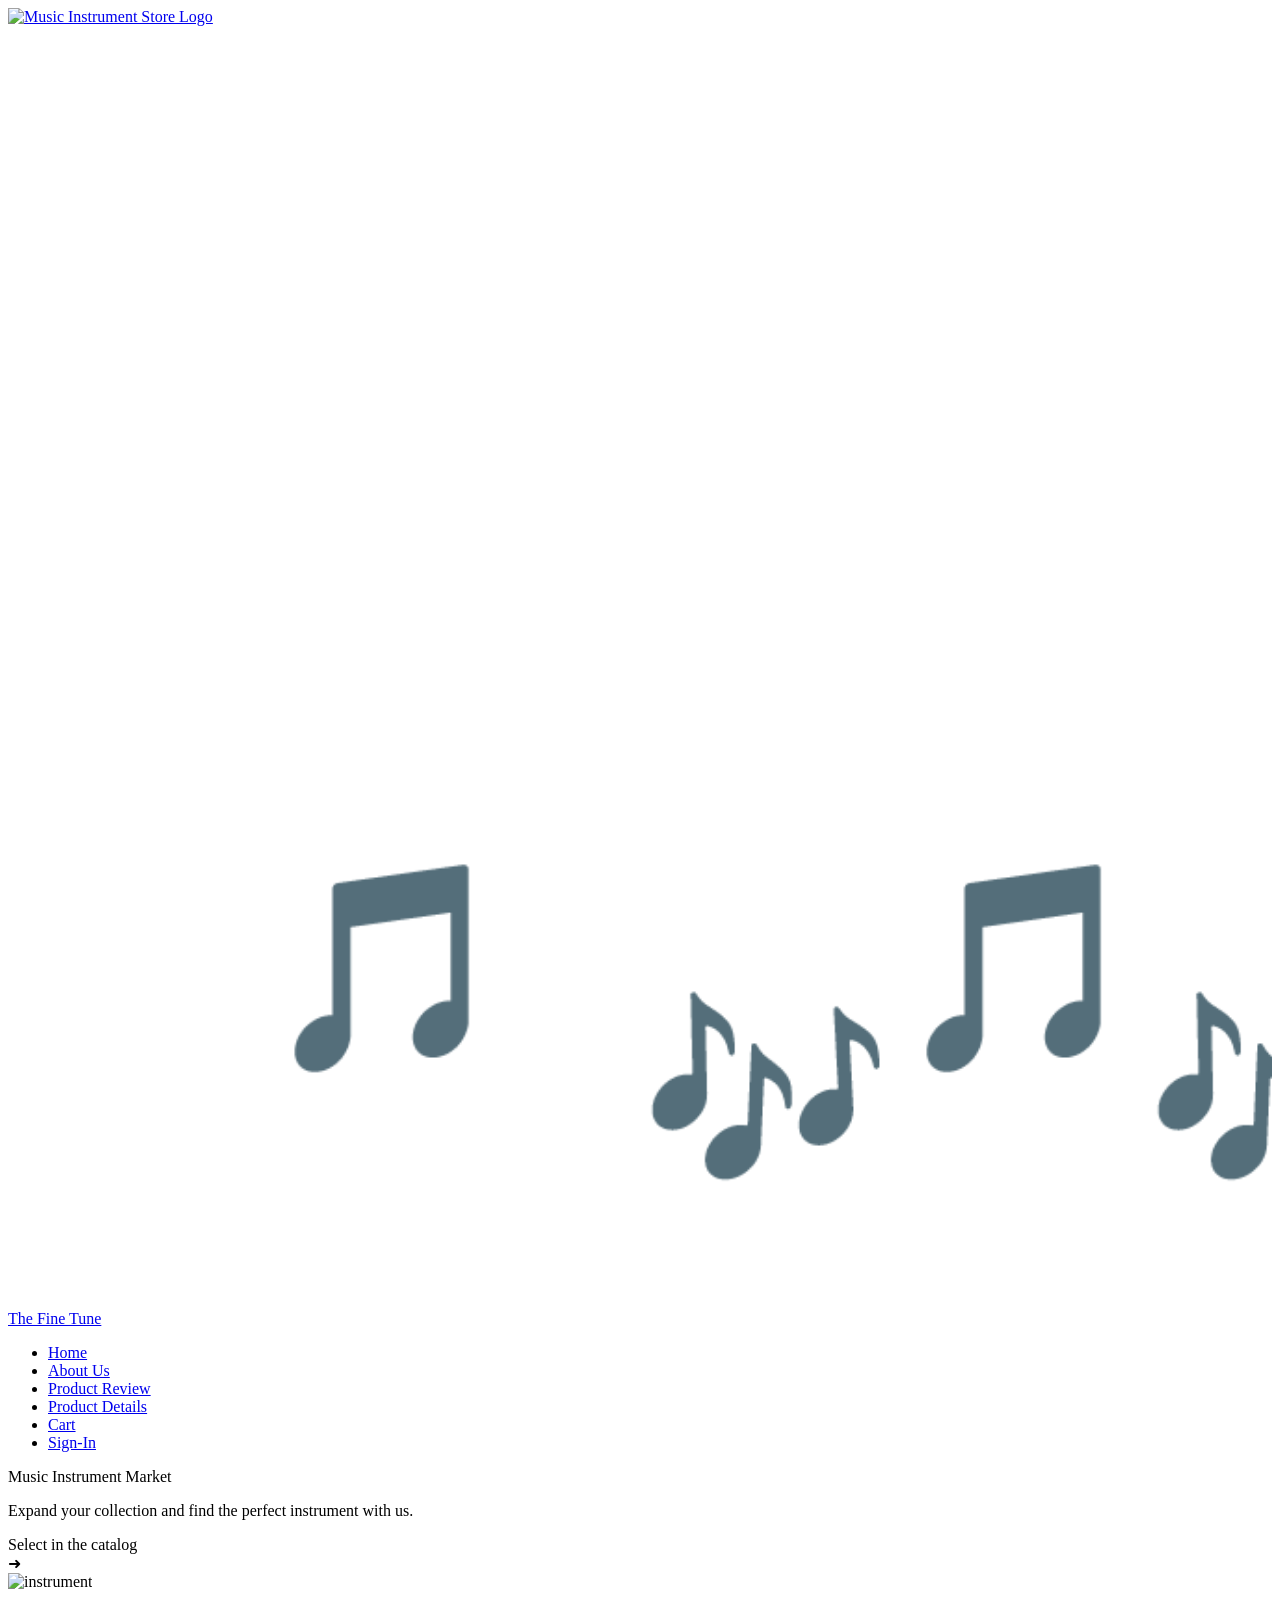
==== structure/index.html @ 96257501 "Rename home.html to index.html" ====
<!DOCTYPE html>
<html lang="en">

<head>
    <meta charset="UTF-8" />
    <meta name="viewport" content="width=device-width, initial-scale=1.0" />
    <title>Record & Vinyl Market</title>
    <link rel="stylesheet" href="styles.css" />
    <link rel="preconnect" href="https://fonts.googleapis.com">
    <link rel="preconnect" href="https://fonts.gstatic.com" crossorigin>
    <link href="https://fonts.googleapis.com/css2?family=Montserrat:ital,wght@0,100..900;1,100..900&display=swap"
        rel="stylesheet">
    <link
        href="https://fonts.googleapis.com/css2?family=Montserrat:ital,wght@0,100..900;1,100..900&family=Outfit:wght@100..900&display=swap"
        rel="stylesheet">
    <link id="favicon" rel="icon" type="image/jpg" href="images/favicon.jpg">

</head>

<body>
    <header>
        <nav class="navbar">
            <div class="logo">
                <a href="#hero-section" class="nav-logo">
                    <img src="images/logo.png" alt="Music Instrument Store Logo" class="header-logo">
                    <svg class="notes" viewBox="0 0 100 100">
                        <text x="20" y="80">🎵</text>
                        <text x="50" y="90">🎶</text>
                        <text x="70" y="80">🎵</text>
                        <text x="90" y="90">🎶</text>
                    </svg>

                    <p class="logo-text">The Fine Tune</p>
                </a>
            </div>
            <ul class="nav-menu">
                <li class="nav-item"><a href="#hero-section" class="nav-link">Home</a></li>
                <li class="nav-item"><a href="#about-section" class="nav-link">About Us</a></li>
                <li class="nav-item"><a href="#" class="nav-link">Product Review</a></li>
                <li class="nav-item"><a href="#" class="nav-link">Product Details</a></li>
                <li class="nav-item"><a href="#" class="nav-link">Cart</a></li>
                <li class="nav-item"><a href="#" class="nav-link">Sign-In</a></li>
            </ul>

        </nav>
    </header>
    <div class="container">
        <div class="left">

            <div class="hero_text">Music Instrument Market</div>

            <p class="hero_desc">Expand your collection and find the perfect instrument with us.</p>

            <div class="btn">
                Select in the catalog
                <div class="circle-icon">➜</div>
            </div>
        </div>

        <img class="vinyl" src="images/vinyl-record.jpg" alt="instrument" />
    </div>
</body>

</html>
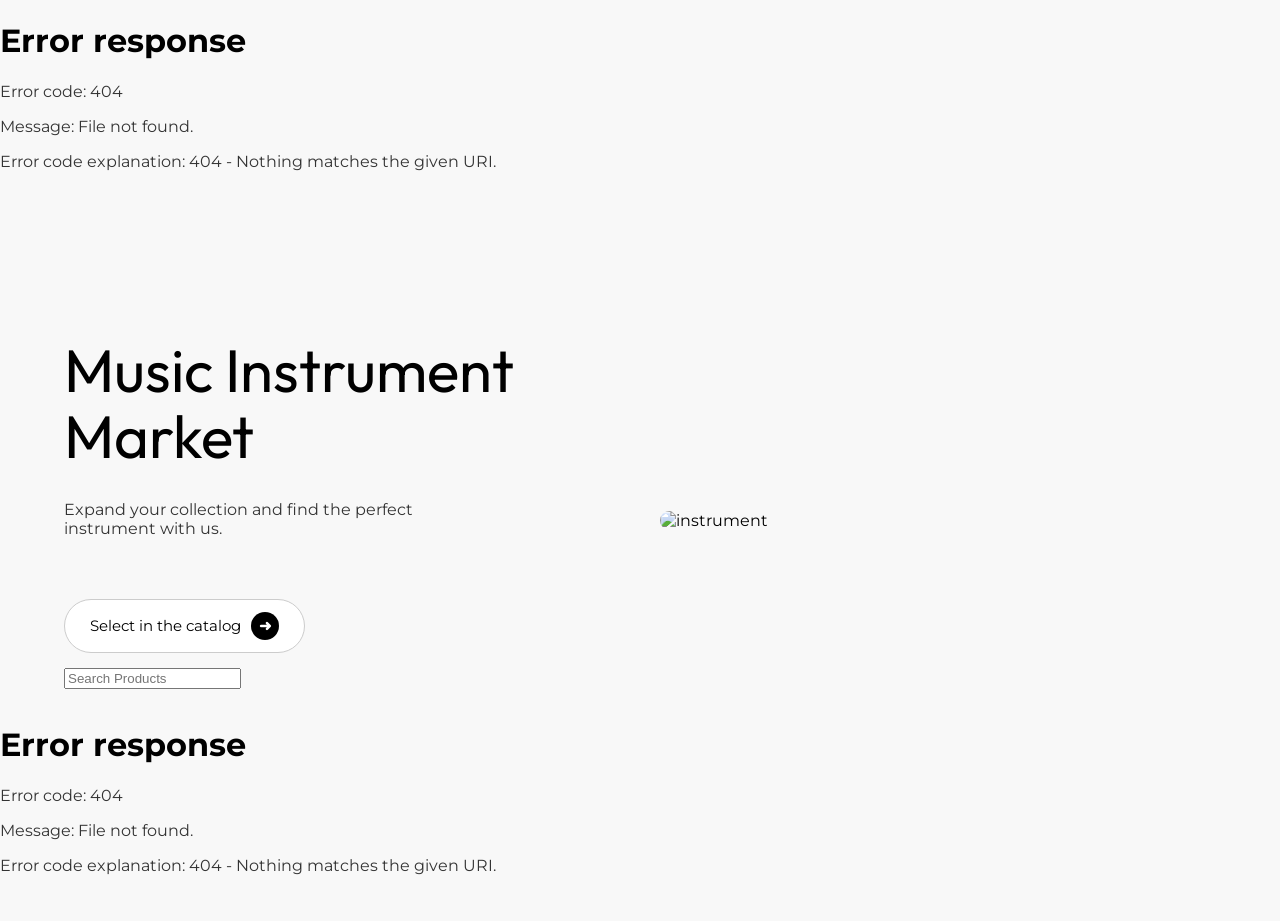
==== commit 47a7c8ef: "Update index.html with new asset paths and scripts" ====
--- a/structure/index.html
+++ b/structure/index.html
@@ -5,46 +5,25 @@
     <meta charset="UTF-8" />
     <meta name="viewport" content="width=device-width, initial-scale=1.0" />
     <title>Record & Vinyl Market</title>
-    <link rel="stylesheet" href="styles.css" />
-    <link rel="preconnect" href="https://fonts.googleapis.com">
-    <link rel="preconnect" href="https://fonts.gstatic.com" crossorigin>
+    <link rel="stylesheet" href="../assets/css/styles.css">
+    <link rel="stylesheet" href="../assets/css/header.css">
+    <link rel="stylesheet" href="../assets/css/footer.css">
     <link href="https://fonts.googleapis.com/css2?family=Montserrat:ital,wght@0,100..900;1,100..900&display=swap"
         rel="stylesheet">
     <link
         href="https://fonts.googleapis.com/css2?family=Montserrat:ital,wght@0,100..900;1,100..900&family=Outfit:wght@100..900&display=swap"
         rel="stylesheet">
-    <link id="favicon" rel="icon" type="image/jpg" href="images/favicon.jpg">
+    <link rel="stylesheet" href="https://cdnjs.cloudflare.com/ajax/libs/font-awesome/6.5.1/css/all.min.css"
+        crossorigin="anonymous" referrerpolicy="no-referrer" />
+    <link id="favicon" rel="icon" type="image/jpg" href="../media/productimages/favicon.jpg">
 
 </head>
 
 <body>
-    <header>
-        <nav class="navbar">
-            <div class="logo">
-                <a href="#hero-section" class="nav-logo">
-                    <img src="images/logo.png" alt="Music Instrument Store Logo" class="header-logo">
-                    <svg class="notes" viewBox="0 0 100 100">
-                        <text x="20" y="80">🎵</text>
-                        <text x="50" y="90">🎶</text>
-                        <text x="70" y="80">🎵</text>
-                        <text x="90" y="90">🎶</text>
-                    </svg>
 
-                    <p class="logo-text">The Fine Tune</p>
-                </a>
-            </div>
-            <ul class="nav-menu">
-                <li class="nav-item"><a href="#hero-section" class="nav-link">Home</a></li>
-                <li class="nav-item"><a href="#about-section" class="nav-link">About Us</a></li>
-                <li class="nav-item"><a href="#" class="nav-link">Product Review</a></li>
-                <li class="nav-item"><a href="#" class="nav-link">Product Details</a></li>
-                <li class="nav-item"><a href="#" class="nav-link">Cart</a></li>
-                <li class="nav-item"><a href="#" class="nav-link">Sign-In</a></li>
-            </ul>
+    <div id="header"></div>
 
-        </nav>
-    </header>
-    <div class="container">
+    <div class="container" id="hero-section">
         <div class="left">
 
             <div class="hero_text">Music Instrument Market</div>
@@ -55,10 +34,28 @@
                 Select in the catalog
                 <div class="circle-icon">➜</div>
             </div>
+            <div class="search-bar">
+                <label for="search"></label>
+                <input type="search" id="search" placeholder="Search Products">
+            </div>
+            <div id="search-results"></div>
         </div>
 
-        <img class="vinyl" src="images/vinyl-record.jpg" alt="instrument" />
+        <img class="vinyl" src="../media/productimages/vinyl-record.jpg" alt="instrument" />
     </div>
+    <div id="footer"></div>
+    <script>
+        fetch("header.html")
+            .then(res => res.text())
+            .then(data => document.getElementById("header").innerHTML = data);
+
+        fetch("footer.html")
+            .then(res => res.text())
+            .then(data => document.getElementById("footer").innerHTML = data);
+    </script>
+    <script src="../assets/javascript/productNames.js"></script>
+    <script src="../assets/javascript/search.js"></script>
+
 </body>
 
 </html>
--- a/assets/css/styles.css
+++ b/assets/css/styles.css
@@ -0,0 +1,346 @@
+.montserrat {
+    font-family: 'Montserrat', sans-serif;
+}
+
+.outfit {
+    font-family: 'Outfit', sans-serif;
+}
+
+
+body {
+    margin: 0;
+    background: #f8f8f8;
+    min-height: 100vh;
+    font-family: 'Montserrat', sans-serif;
+}
+
+/*HEADER */
+
+header {
+    position: fixed;
+    top: 0;
+    z-index: 5;
+    width: 100%;
+    background: #fff;
+    padding-top: 5px;
+}
+
+/* Navbar container */
+header .navbar {
+    display: flex;
+    justify-content: space-between;
+    align-items: center;
+    padding: 20px;
+}
+
+/*LOGO AREA*/
+.logo,
+.nav-logo {
+    display: flex;
+    align-items: center;
+    gap: 10px;
+    text-decoration: none;
+}
+
+.header-logo {
+    width: 50px;
+    height: 50px;
+}
+
+.header-logo:hover {
+    transform: scale(1.1);
+    transition: transform 0.3s ease;
+}
+
+.logo-text {
+    font-family: 'Montserrat', sans-serif;
+    font-size: 18px;
+    font-weight: 600;
+    color: #000;
+    white-space: nowrap;
+    transition: color 0.3s ease, font-size 0.3s ease;
+}
+
+.logo-text:hover {
+    font-size: 24px;
+}
+.notes {
+  position: absolute;
+  left: 10%;
+  bottom: 0;
+  width: 100px;
+  pointer-events: none;
+  opacity: 0;
+}
+
+.logo:hover .notes {
+  animation: notesUpidyUp 1s ease-out forwards;
+}
+
+@keyframes notesUpidyUp {
+  0% {
+    opacity: 0;
+    transform: translate(-50%, -30px);
+  }
+  30% {
+    opacity: 1;
+  }
+  60% {
+    opacity: 1;
+  }
+  100% {
+    opacity: 0;
+    transform: translate(-50%, -70px);
+  }
+}
+
+/* NAVIGATION */
+.nav-menu {
+    display: flex;
+    gap: 30px;
+    list-style: none;
+    
+    margin: 0;
+    padding: 0;
+}
+
+.nav-item {
+    display: inline-block;
+}
+
+.nav-link {
+    font-family: 'Montserrat', sans-serif;
+    font-size: 16px;
+    font-weight: 500;
+    color: #333;
+    text-decoration: none;
+    padding: 5px 10px;
+    border-radius: 5px;
+    transition: color 0.3s ease, background-color 0.3s ease;
+}
+
+.nav-link:hover {
+    color: #fff;
+    background-color: #000;
+    border-radius: 5px;
+}
+
+/*HERO SECTION*/
+.container {
+    width: 90%;
+    max-width: 1200px;
+    margin: 0 auto;
+    padding-top: 150px; 
+    display: grid;
+    grid-template-columns: 1fr 1fr;
+    align-items: center;
+    gap: 40px;
+}
+
+/* Float fallback for very old browsers */
+.no-grid .container {
+    display: block;
+}
+
+.no-grid .left {
+    float: left;
+    width: 45%;
+}
+
+.no-grid .right {
+    float: right;
+    width: 45%;
+}
+
+/* HERO TEXT*/
+.left {
+    display: flex;
+    flex-direction: column;
+    gap: 15px;
+}
+
+.hero_text {
+    font-size: 60px;
+    line-height: 1.1;
+    margin: 0;
+    font-family: 'Outfit', sans-serif;
+}
+
+p {
+    font-size: 16px;
+    color: #333;
+}
+
+.hero_desc {
+    max-width: 400px;
+}
+
+/* BUTTON */
+.btn {
+    margin-top: 30px;
+    background: #fff;
+    padding: 12px 25px;
+    border-radius: 30px;
+    display: inline-flex;
+    align-items: center;
+    gap: 10px;
+    border: 1px solid #ccc;
+    cursor: pointer;
+    font-size: 15px;
+    max-width: fit-content;
+    transition: background 0.3s ease;
+}
+
+.btn:hover {
+    background: #eee;
+}
+
+/* ICON CIRCLE */
+.circle-icon {
+    width: 28px;
+    height: 28px;
+    border-radius: 50%;
+    background: #000;
+    display: flex;
+    justify-content: center;
+    align-items: center;
+    color: #fff;
+    font-weight: bold;
+}
+
+/* HERO IMAGE */
+.vinyl {
+    width: 100%;
+    border-radius: 10px;
+    object-fit: cover;
+}
+@media (max-width: 768px) {
+
+   
+    
+    * {
+        box-sizing: border-box;
+    }
+
+    body {
+        overflow-x: hidden;
+    }
+
+    /* HEADER (FIXED SAFE)*/
+    header {
+        width: 100%;
+        padding-top: 0;
+        position: static;
+    }
+
+    header .navbar {
+        display: flex;
+        flex-direction: column;
+        align-items: center;
+        justify-content: center;
+        gap: 12px;
+        padding: 12px;
+    }
+
+    /* LOGO*/
+    .logo,
+    .nav-logo {
+        justify-content: center;
+        gap: 8px;
+    }
+
+    .header-logo {
+        width: 40px;
+        height: 40px;
+    }
+
+    .logo-text {
+        font-size: 16px;
+        white-space: nowrap;
+    }
+
+    .header-logo:hover,
+    .logo-text:hover {
+        transform: none;
+        font-size: 20px;
+    }
+
+    .notes {
+        display: none;
+    }
+
+    /* NAV MENU */
+    .nav-menu {
+        display: flex;
+        flex-direction: column;
+        width: 100%;
+        gap: 6px;
+        margin: 0;
+        padding: 0;
+    }
+
+    .nav-item {
+        width: 100%;
+        display: block;
+    }
+
+    .nav-link {
+        display: block;
+        width: 100%;
+        text-align: center;
+        padding: 10px 0;
+        font-size: 14px;
+        border-radius: 0;
+    }
+
+    /* HERO SECTION*/
+    .container {
+        width: 100%;
+        margin: 0 auto;
+        display: grid;
+        grid-template-columns: 1fr;
+        gap: 24px;
+        padding-top: 10px;
+    }
+
+    .left {
+        display: flex;
+        flex-direction: column;
+        align-items: center;
+        text-align: center;
+        gap: 12px;
+    }
+
+    .hero_text {
+        font-size: 36px;
+        line-height: 1.2;
+    }
+
+    .hero_desc {
+        max-width: 100%;
+        font-size: 15px;
+    }
+
+    /* BUTTON*/
+    .btn {
+        margin-top: 18px;
+        padding: 14px 24px;
+        font-size: 14px;
+    }
+
+    .circle-icon {
+        width: 26px;
+        height: 26px;
+        font-size: 14px;
+    }
+
+    /* IMAGE */
+    .vinyl {
+        width: 70%;
+        max-height: 280px;
+        object-fit: cover;
+        border-radius: 10px;
+        margin: 0 auto;
+        padding-bottom: 20px;
+    }
+}
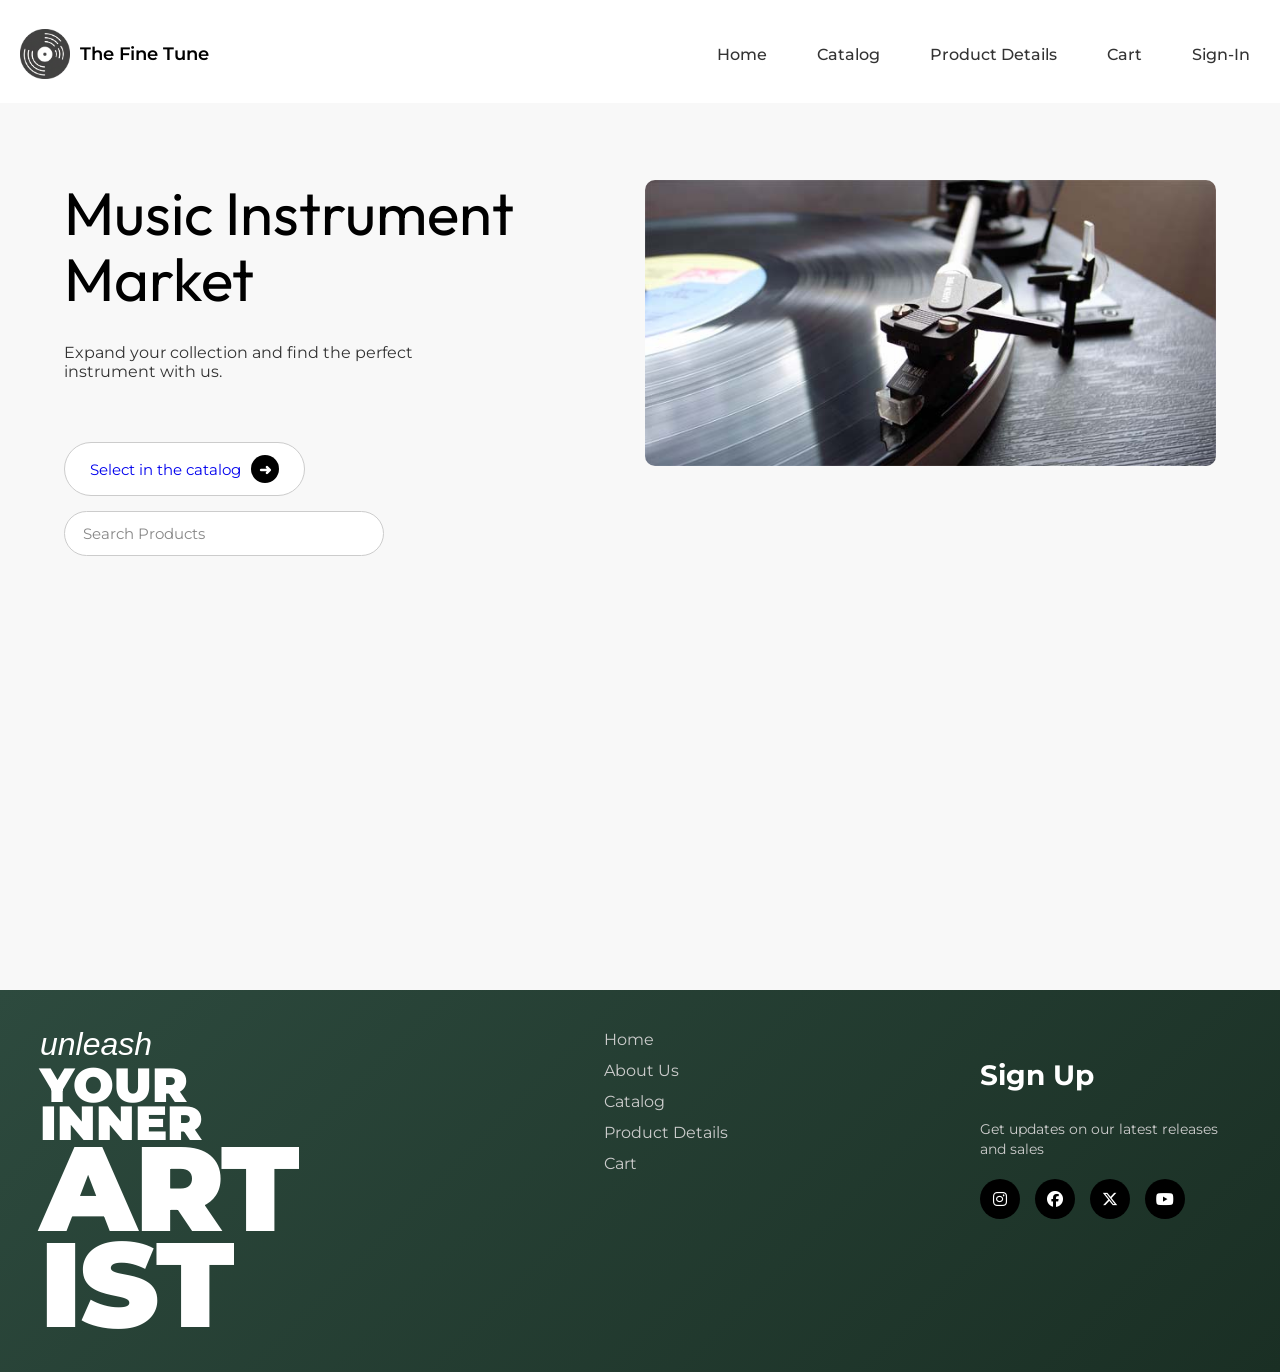
==== commit a8532ad2: "Update index.html to wrap catalog selection button in anchor tag" ====
--- a/structure/index.html
+++ b/structure/index.html
@@ -29,11 +29,12 @@
             <div class="hero_text">Music Instrument Market</div>
 
             <p class="hero_desc">Expand your collection and find the perfect instrument with us.</p>
-
-            <div class="btn">
-                Select in the catalog
-                <div class="circle-icon">➜</div>
-            </div>
+            <a href="catalog.html">
+                <div class="btn">
+                    Select in the catalog
+                    <div class="circle-icon">➜</div>
+                </div>
+            </a>
             <div class="search-bar">
                 <label for="search"></label>
                 <input type="search" id="search" placeholder="Search Products">
--- a/assets/css/styles.css
+++ b/assets/css/styles.css
@@ -9,132 +9,23 @@
 
 body {
     margin: 0;
+    padding-top: 60px;
     background: #f8f8f8;
     min-height: 100vh;
     font-family: 'Montserrat', sans-serif;
 }
 
-/*HEADER */
-
-header {
-    position: fixed;
-    top: 0;
-    z-index: 5;
-    width: 100%;
-    background: #fff;
-    padding-top: 5px;
-}
-
-/* Navbar container */
-header .navbar {
-    display: flex;
-    justify-content: space-between;
-    align-items: center;
-    padding: 20px;
-}
-
-/*LOGO AREA*/
-.logo,
-.nav-logo {
-    display: flex;
-    align-items: center;
-    gap: 10px;
-    text-decoration: none;
-}
-
-.header-logo {
-    width: 50px;
-    height: 50px;
-}
-
-.header-logo:hover {
-    transform: scale(1.1);
-    transition: transform 0.3s ease;
-}
-
-.logo-text {
-    font-family: 'Montserrat', sans-serif;
-    font-size: 18px;
-    font-weight: 600;
-    color: #000;
-    white-space: nowrap;
-    transition: color 0.3s ease, font-size 0.3s ease;
-}
-
-.logo-text:hover {
-    font-size: 24px;
-}
-.notes {
-  position: absolute;
-  left: 10%;
-  bottom: 0;
-  width: 100px;
-  pointer-events: none;
-  opacity: 0;
-}
-
-.logo:hover .notes {
-  animation: notesUpidyUp 1s ease-out forwards;
-}
-
-@keyframes notesUpidyUp {
-  0% {
-    opacity: 0;
-    transform: translate(-50%, -30px);
-  }
-  30% {
-    opacity: 1;
-  }
-  60% {
-    opacity: 1;
-  }
-  100% {
-    opacity: 0;
-    transform: translate(-50%, -70px);
-  }
-}
-
-/* NAVIGATION */
-.nav-menu {
-    display: flex;
-    gap: 30px;
-    list-style: none;
-    
-    margin: 0;
-    padding: 0;
-}
-
-.nav-item {
-    display: inline-block;
-}
-
-.nav-link {
-    font-family: 'Montserrat', sans-serif;
-    font-size: 16px;
-    font-weight: 500;
-    color: #333;
-    text-decoration: none;
-    padding: 5px 10px;
-    border-radius: 5px;
-    transition: color 0.3s ease, background-color 0.3s ease;
-}
-
-.nav-link:hover {
-    color: #fff;
-    background-color: #000;
-    border-radius: 5px;
-}
+
 
 /*HERO SECTION*/
 .container {
     width: 90%;
     max-width: 1200px;
     margin: 0 auto;
-    padding-top: 150px; 
     display: grid;
     grid-template-columns: 1fr 1fr;
-    align-items: center;
-    gap: 40px;
+    align-items: flex-start;
+    gap: 10px;
 }
 
 /* Float fallback for very old browsers */
@@ -195,7 +86,7 @@
     background: #eee;
 }
 
-/* ICON CIRCLE */
+
 .circle-icon {
     width: 28px;
     height: 28px;
@@ -208,6 +99,60 @@
     font-weight: bold;
 }
 
+
+.search-bar {
+  justify-content: center;
+  align-items: center;
+  width: 100%;
+}
+
+
+.search-bar input[type="search"] {
+  width: 320px;
+  max-width: 90%;
+  padding: 12px 18px;
+  font-size: 15px;
+  font-family: 'Montserrat', sans-serif;
+  border-radius: 30px;
+  border: 1px solid #ccc;
+  outline: none;
+  background: #fff;
+  transition: all 0.25s ease;
+}
+
+
+.search-bar input[type="search"]:focus {
+  border-color: #000;
+  box-shadow: 0 0 0 3px rgba(0, 0, 0, 0.08);
+}
+
+
+.search-bar input::placeholder {
+  color: #888;
+  font-weight: 400;
+}
+
+#search-results {
+  max-width: 320px;
+  margin: 10px auto 0;
+}
+
+.search-result-item {
+  background: #fff;
+  border: 1px solid #ddd;
+  padding: 10px 14px;
+  cursor: pointer;
+  border-radius: 6px;
+  margin-bottom: 6px;
+  transition: background 0.2s ease;
+}
+
+.search-result-item:hover {
+  background: #f0f0f0;
+}
+
+
+
 /* HERO IMAGE */
 .vinyl {
     width: 100%;
@@ -344,3 +289,4 @@
         padding-bottom: 20px;
     }
 }
+
--- a/assets/css/header.css
+++ b/assets/css/header.css
@@ -0,0 +1,180 @@
+
+header {
+    position: fixed;
+    top: 0;
+    z-index: 5;
+    width: 100%;
+    background: #fff;
+    padding-top: 5px;
+}
+
+/* Navbar container */
+header .navbar {
+    display: flex;
+    justify-content: space-between;
+    align-items: center;
+    padding: 20px;
+}
+
+/*LOGO AREA*/
+.logo,
+.nav-logo {
+    display: flex;
+    align-items: center;
+    gap: 10px;
+    text-decoration: none;
+}
+
+.header-logo {
+    width: 50px;
+    height: 50px;
+}
+
+.header-logo:hover {
+    transform: scale(1.1);
+    transition: transform 0.3s ease;
+}
+
+.logo-text {
+    font-family: 'Montserrat', sans-serif;
+    font-size: 18px;
+    font-weight: 600;
+    color: #000;
+    white-space: nowrap;
+    transition: color 0.3s ease, font-size 0.3s ease;
+}
+
+.logo-text:hover {
+    font-size: 24px;
+}
+.notes {
+  position: absolute;
+  left: 10%;
+  bottom: 0;
+  width: 100px;
+  pointer-events: none;
+  opacity: 0;
+}
+
+.logo:hover .notes {
+  animation: notesUpidyUp 1s ease-out forwards;
+}
+
+@keyframes notesUpidyUp {
+  0% {
+    opacity: 0;
+    transform: translate(-50%, -30px);
+  }
+  30% {
+    opacity: 1;
+  }
+  60% {
+    opacity: 1;
+  }
+  100% {
+    opacity: 0;
+    transform: translate(-50%, -70px);
+  }
+}
+
+/* NAVIGATION */
+.nav-menu {
+    display: flex;
+    gap: 30px;
+    list-style: none;
+    
+    margin: 0;
+    padding: 0;
+}
+
+.nav-item {
+    display: inline-block;
+}
+
+.nav-link {
+    font-family: 'Montserrat', sans-serif;
+    font-size: 16px;
+    font-weight: 500;
+    color: #333;
+    text-decoration: none;
+    padding: 5px 10px;
+    border-radius: 5px;
+    transition: color 0.3s ease, background-color 0.3s ease;
+}
+
+.nav-link:hover {
+    color: #fff;
+    background-color: #000;
+    border-radius: 5px;
+}
+
+/* RESPONSIVE HEADER */
+@media (max-width: 768px) {
+    /* HEADER (FIXED SAFE)*/
+    header {
+        width: 100%;
+        padding-top: 0;
+        position: relative;
+        z-index: 10;
+    }
+
+    header .navbar {
+        display: flex;
+        flex-direction: column;
+        align-items: center;
+        justify-content: center;
+        gap: 12px;
+        padding: 12px;
+    }
+
+    /* LOGO*/
+    .logo,
+    .nav-logo {
+        justify-content: center;
+        gap: 8px;
+    }
+
+    .header-logo {
+        width: 40px;
+        height: 40px;
+    }
+
+    .logo-text {
+        font-size: 16px;
+        white-space: nowrap;
+    }
+
+    .header-logo:hover,
+    .logo-text:hover {
+        transform: none;
+        font-size: 20px;
+    }
+
+    .notes {
+        display: none;
+    }
+
+    /* NAV MENU */
+    .nav-menu {
+        display: flex;
+        flex-direction: column;
+        width: 100%;
+        gap: 6px;
+        margin: 0;
+        padding: 0;
+    }
+
+    .nav-item {
+        width: 100%;
+        display: block;
+    }
+
+    .nav-link {
+        display: block;
+        width: 100%;
+        text-align: center;
+        padding: 10px 0;
+        font-size: 14px;
+        border-radius: 0;
+    }
+}
--- a/assets/css/footer.css
+++ b/assets/css/footer.css
@@ -0,0 +1,316 @@
+
+.footer {
+    background: linear-gradient(135deg, #2d4a3e 0%, #1a2f24 100%);
+    color: white;
+    padding: 40px 0 0px;
+}
+
+.footer-container {
+    max-width: 1200px;
+    margin: 0 auto;
+    padding: 0 20px;
+    display: flex;
+}
+
+.newsletter-section {
+    max-width: 400px;
+}
+
+.unleash-text {
+    margin-bottom: 40px;
+    line-height: 0.9;
+}
+
+.unleash {
+    display: block;
+    font-size: 32px;
+    font-weight: 300;
+    font-style: italic;
+    color: #ffffff;
+    margin-bottom: 5px;
+}
+
+.your {
+    display: block;
+    font-size: 48px;
+    font-weight: 900;
+    color: #ffffff;
+    margin-bottom: -5px;
+}
+
+.inner {
+    display: block;
+    font-size: 48px;
+    font-weight: 900;
+    color: #ffffff;
+    margin-bottom: -5px;
+}
+
+.artist {
+    display: block;
+    font-size: 120px;
+    font-weight: 900;
+    color: #ffffff;
+    line-height: 0.8;
+    letter-spacing: -2px;
+}
+
+
+
+.signup-form a {
+    font-size: 24px;
+    font-weight: 600;
+    margin-bottom: 8px;
+    flex: 1;
+    text-decoration: none;
+    color: white;
+}
+
+
+
+.signup-form p {
+    font-size: 14px;
+    color: #cccccc;
+    margin-bottom: 20px;
+    line-height: 1.4;
+}
+
+
+
+.email-input {
+    padding: 12px 16px;
+    border: none;
+    background-color: white;
+    color: #333;
+    font-size: 14px;
+    font-weight: 500;
+    letter-spacing: 0.5px;
+}
+
+.email-input::placeholder {
+    color: #999;
+    font-weight: 500;
+    letter-spacing: 0.5px;
+}
+
+.submit-btn {
+    padding: 12px 24px;
+    background-color: #000;
+    color: white;
+    border: none;
+    font-size: 14px;
+    font-weight: 600;
+    letter-spacing: 0.5px;
+    cursor: pointer;
+    margin: 10px 0;
+    border-radius: 5px;
+    transition: background-color 0.3s ease;
+}
+
+.submit-btn:hover {
+    background-color: #333;
+}
+
+/* Social Icons */
+.social-icons {
+    display: flex;
+    gap: 15px;
+}
+
+.social-icon {
+    width: 40px;
+    height: 40px;
+    background-color: #000;
+    border-radius: 50%;
+    display: flex;
+    align-items: center;
+    justify-content: center;
+    color: white;
+    text-decoration: none;
+    transition: background-color 0.3s ease;
+}
+
+.social-icon:hover {
+    background-color: #333;
+}
+
+.social-icon svg {
+    width: 20px;
+    height: 20px;
+}
+
+
+.nav-links {
+    flex: 2;
+    display: flex;
+    gap: 60px;
+}
+
+.nav-column {
+    flex: 1;
+}
+
+.nav-column h4 {
+    font-size: 16px;
+    font-weight: 600;
+    margin-bottom: 20px;
+    color: #ffffff;
+}
+
+.distributor-title {
+    margin-top: 30px;
+}
+
+.nav-column ul {
+    list-style: none;
+}
+
+.nav-column li {
+    margin-bottom: 12px;
+}
+
+.nav-column a {
+    color: #cccccc;
+    text-decoration: none;
+    font-size: 14px;
+    line-height: 1.4;
+    transition: color 0.3s ease;
+}
+
+.nav-column a:hover {
+    color: #ffffff;
+}
+
+
+
+/* Responsive Design */
+@media (max-width: 768px) {
+    .footer-container {
+        flex-direction: column;
+        gap: 40px;
+    }
+
+    .newsletter-section {
+        max-width: 100%;
+    }
+
+    .unleash-text {
+        margin-bottom: 30px;
+    }
+
+    .unleash {
+        font-size: 24px;
+    }
+
+    .your,
+    .inner {
+        font-size: 36px;
+    }
+
+    .artist {
+        font-size: 80px;
+    }
+
+    .nav-links {
+        flex-direction: column;
+        gap: 30px;
+    }
+
+    .email-form {
+        flex-direction: column;
+        gap: 10px;
+    }
+
+    .submit-btn {
+        align-self: flex-start;
+    }
+}
+
+@media (max-width: 480px) {
+    .footer {
+        padding: 40px 0 30px;
+    }
+
+    .footer-container {
+        padding: 0 15px;
+    }
+
+    .unleash {
+        font-size: 20px;
+    }
+
+    .your,
+    .inner {
+        font-size: 28px;
+    }
+
+    .artist {
+        font-size: 60px;
+    }
+}
+
+.container {
+    min-height: calc(100vh - 90px);
+    padding-top: 120px;
+}
+
+.footer-container {
+    display: flex;
+    gap: 40px;
+    align-items: flex-start;
+}
+
+.footer-left {
+    flex: 1 1 45%;
+}
+
+.nav-links {
+    flex: 0 0 28%;
+}
+
+.nav-links ul {
+    list-style: none;
+    padding: 0;
+    margin: 0;
+    display: flex;
+    flex-direction: column;
+    gap: 12px;
+}
+
+.nav-links a {
+    color: #cccccc;
+    text-decoration: none;
+    font-size: 16px;
+    transition: color 0.2s ease;
+}
+
+.nav-links a:hover {
+    color: #ffffff;
+}
+
+.footer-right {
+    flex: 0 0 260px;
+}
+
+@media (max-width: 768px) {
+    .container {
+        min-height: auto;
+        padding-top: 10px;
+    }
+
+    .footer-container {
+        flex-direction: column;
+    }
+
+    .nav-links {
+        order: 2;
+    }
+
+    .footer-right {
+        order: 3;
+    }
+
+    .footer-left {
+        order: 1;
+    }
+}
